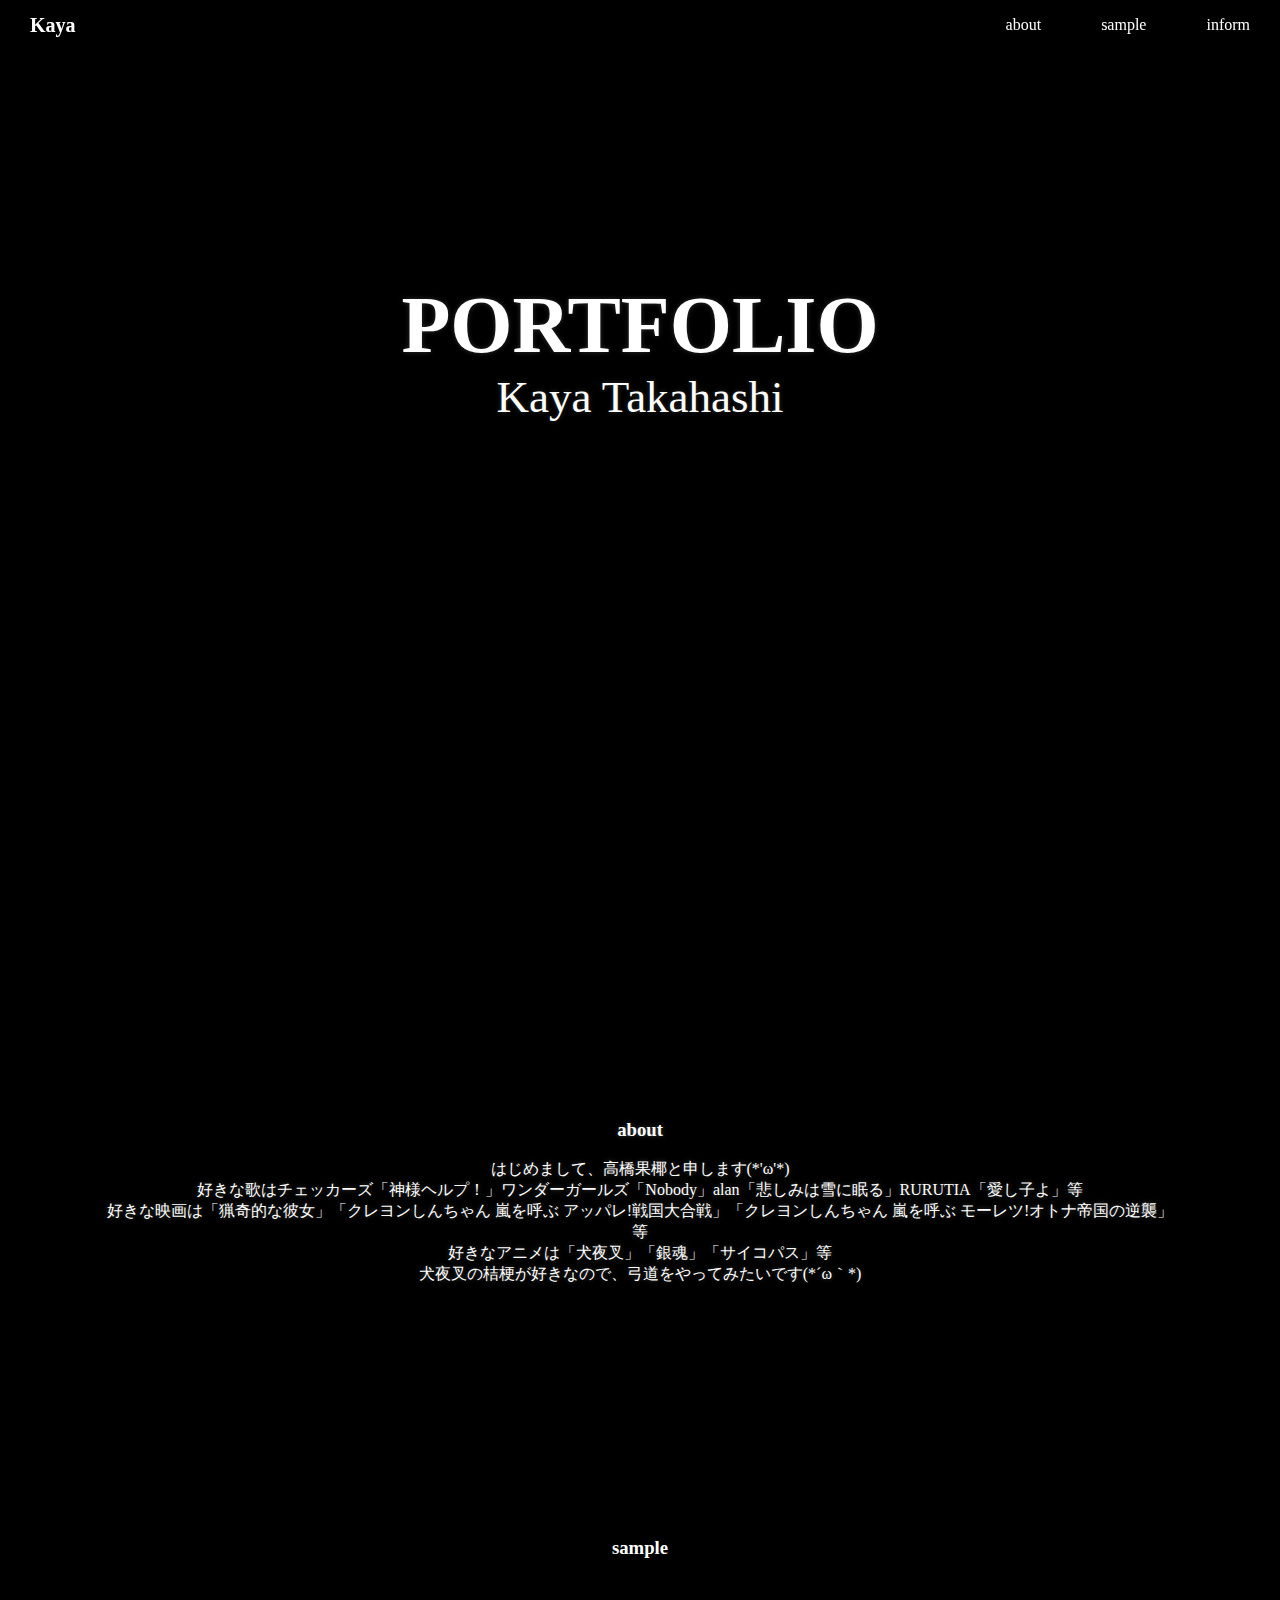
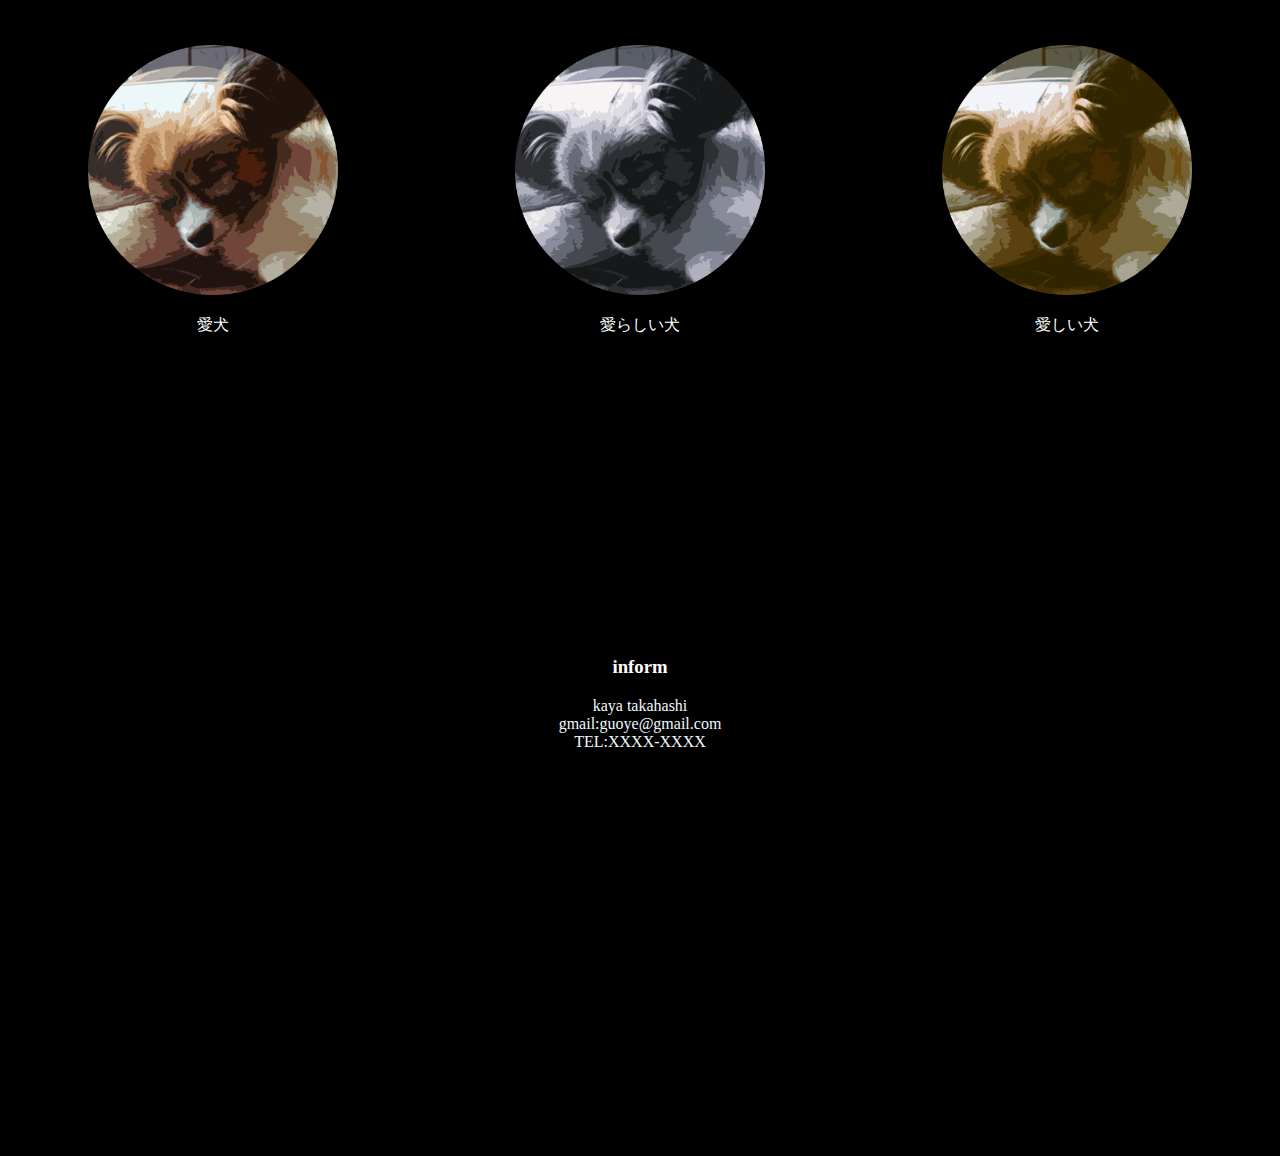
==== index.html @ 06d6407d "自己紹介コミット" ====
<!DOCTYPE html>
<html lang="ja">
<head>
    <meta charset="UTF-8">
    <link rel="stylesheet" href="style.css">
    <title>自己紹介</title>
</head>
<body>
    <header>
        <a href="index.html#hea"><h1>Kaya</h1></a>
        <nav>
            <ul>
                <li><a href="index.html#about">about</a></li>
                <li><a href="samne.html">sample</a></li>
                <li><a href="index.html#inform">inform</a></li>
            </ul>
        </nav>
    </header>
    <section class="wrapper" id="hea">
        <div class="container">
            <div class="content">
                <h2 class="heading">PORTFOLIO</h2>
                <p class="name">Kaya Takahashi</p>
            </div>
        </div>
    </section>
    <section class="wrapper-one">
            <div class="content-item">
            </div>
            <a id="about"><div class="text"></a>
                <h3>about</h3>
                <p>はじめまして、高橋果椰と申します(*'ω'*)
                <br>好きな歌はチェッカーズ「神様ヘルプ！」ワンダーガールズ「Nobody」alan「悲しみは雪に眠る」RURUTIA「愛し子よ」等
                <br>好きな映画は「猟奇的な彼女」「クレヨンしんちゃん 嵐を呼ぶ アッパレ!戦国大合戦」「クレヨンしんちゃん 嵐を呼ぶ モーレツ!オトナ帝国の逆襲」等
                <br>好きなアニメは「犬夜叉」「銀魂」「サイコパス」等
                <br>犬夜叉の桔梗が好きなので、弓道をやってみたいです(*´ω｀*)</p>
            </div>
    </section>
    <section class="wrapp">
           <h3>sample</h3>
            <div class="conte">
                <h2 class="heading">sample</h2>
                <div class="list">
                    <div class="list-item">
                        <a href="samne.html#sam"><img class="toto" src="icontoto.png" class="image"></a>
                        <a href="samne.html#sam"><p class="tex">愛犬</p></a>
                    </div>
                    <div class="list-item">
                        <a href="samne.html#bana"><img class="toto" src="icontoto2.png" class="image"></a>
                        <a href="samne.html#bana"><p class="tex">愛らしい犬</p></a>
                    </div>
                    <div class="list-item">
                        <a href="samne.html#logo"><img class="toto" src="icontoto3.png" class="image"></a>
                        <a href="samne.html#logo"><p class="tex">愛しい犬</p></a>
                    </div>
                </div>
            </div>
    </section>
    <section class="wrapper-two">
        <a><div class="informtext"></a>
            <h3 id="inform">inform</h3>
            <p class="informtext">kaya takahashi<br>gmail:guoye@gmail.com<br>TEL:XXXX-XXXX</p>
        </div>
</section>
</body>
---- style.css ----
html {
    margin: 0;
    font-family: 'Vollkorn', serif;
}

body {
    margin: 0;
    padding: 0;
}

/*2*/
#samneheader {
    width: 100%;
    background-color: rgba(22, 22, 22, 0.735);
    color: white;
    display: flex;
    align-items: center;
    justify-content: space-between;
    padding: 0 30px;
    position: fixed; /* 固定 */
    z-index: 10;
}

header {
    width: 100%;
    background-color: rgba(0, 0, 0, 0.815);
    color: white;
    display: flex;
    align-items: center;
    justify-content: space-between;
    padding: 0 30px;
    position: fixed; /* 固定 */
    z-index: 10;
}

.text {
    color: white;
    position: relative;
    top: 200px;
    text-shadow: 0px 0px 5px #444444;
}

h1 {
    font-size: 20px;
}

h2 {
    font-size: 80px;
    margin: 0;
}

h3 {
    color: white;
    text-align: center;
}

h4 {
    color: white;
    text-align: center;
    padding-top: 80px;
    margin-top: -0px;
    margin-bottom: 15px;
    font-size: 30px;
}

h5 {
    color: aliceblue;
    text-align: center;
    font-size: 15px;
    margin-top: 0px;
}

h6 {
    color: white;
    text-align: center;
    padding-top: 0px;
    margin-top: -0px;
    margin-bottom: 15px;
    font-size: 30px;
}

.banatext {
    margin-top: 50px;
}


.sample {
    width: 30%;
    display :block;
    margin: 0 auto;
    margin-bottom: 30px;
    box-shadow: 0 0 20px rgba(255, 255, 255, 0.381);
}

.name {
    font-size: 50px;
    margin: 0;
}

ul {
    list-style: none;
    display: flex;
    padding: 5 30px;
    margin-right: 30px;
}

li {
    padding: 0 30px;
}
.toto {
    width: 250px;
}

/* ↓ヘッダー　*/

.name {
    font-size: 45px;
    margin: 0;
}

.heading {
    margin: 0;
}

.container {
    height: 100%;
    background-image: url(sergey-pesterev-GYIxdUFEkX8-unsplash.jpg);
    background-size: cover;
}

.content {
    text-align: center;
    color: white;
    text-shadow: 0px 0px 5px #313131;
    position: relative;
    top: 280px;
}

.wrapper {
    height: 800px;
}

/* ↓about */
body {
    background-color: #000000;
}

.text {
    text-align: center;
    height: 350px;
}

/* container */
.wrapp{
    width:100%;
    height: 700px;
}
.wrapp .contai{
    max-width:1000px;
    margin:0px auto;
    padding:80px 0px;
}

/* content */
.wrapp .conte .heading{
    margin:0px 0px 40px 0px;
    font-size: 24px;
    font-weight: normal;
    text-align: center;
}
@media (min-width: 992px) {
    .wrapp .conte .list {
        display: flex;
        align-items: center;
        justify-content: center;
    }
}
.wrapp .conte .list-item {
    margin:50px 0px;
    padding:0px 0px;
    text-align:center;
}
@media (min-width: 992px) {
    .wrapp .conte .list-item {
        margin:0px;
        width:calc(100% / 3);
    }

@media (min-width: 992px) {
        .wrapper-two .informtext .inform{
            margin: 50px;

        }
        }    

.wrapp .conte .list-item .image{
    display:block;
    width:100%;
    max-width:300px;
    margin:0px auto 20px auto;
    border-radius:100%;
}

.wrapp .conte .list-item .text{
    line-height:1.8rem;
    font-size:　80px;
    color:#666666;
}

.conte {
    text-align: center;
}

.wrapper-one {
    padding: 100px;
    padding-bottom: 250px;
}

.informtext {
    color: aliceblue;
    text-align: center;
}

.wrapper-two {
    height: 500px;
}

a:link {
    color: #ffffff;
    text-decoration: none;
   }
   
 a:visited {
    color: #bdb3c6;
    text-decoration: none;
   }

   a:hover {
    text-shadow: 0 0 20px #9500ff;
    text-decoration: none;
   }
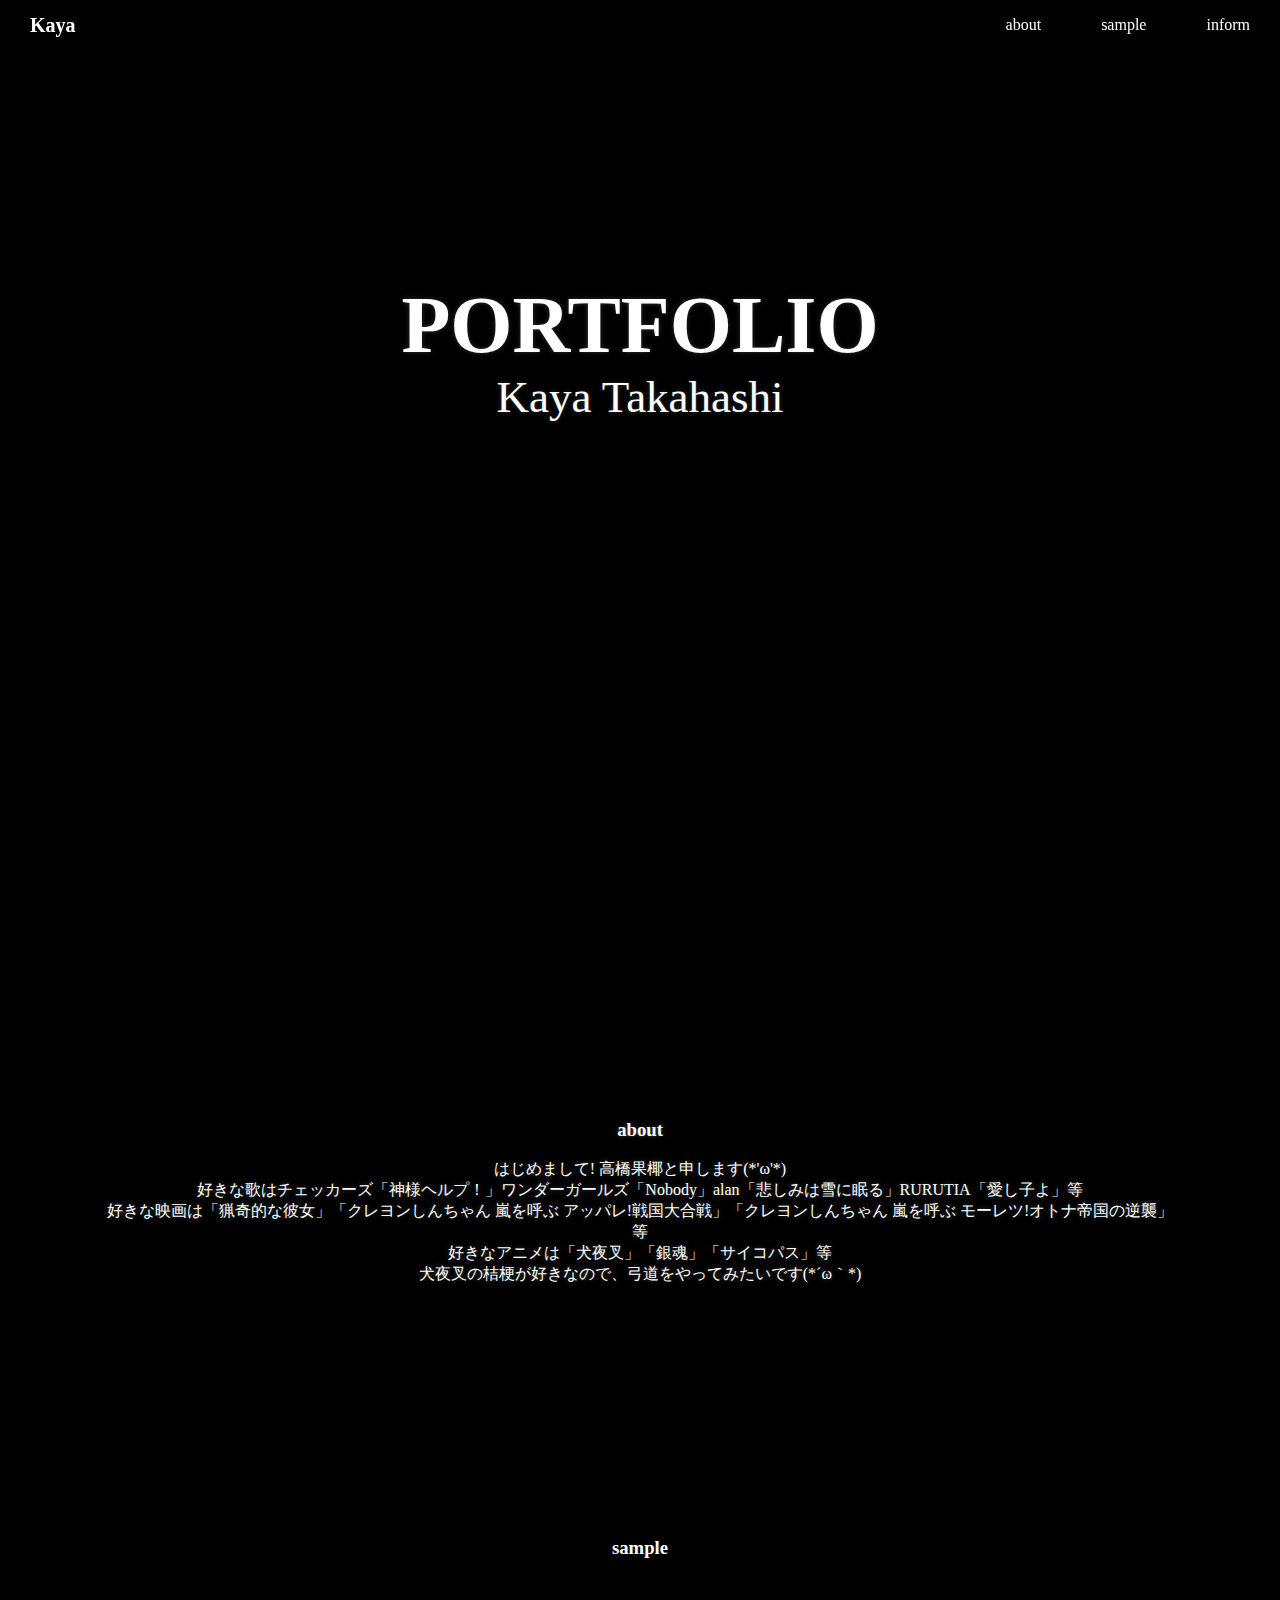
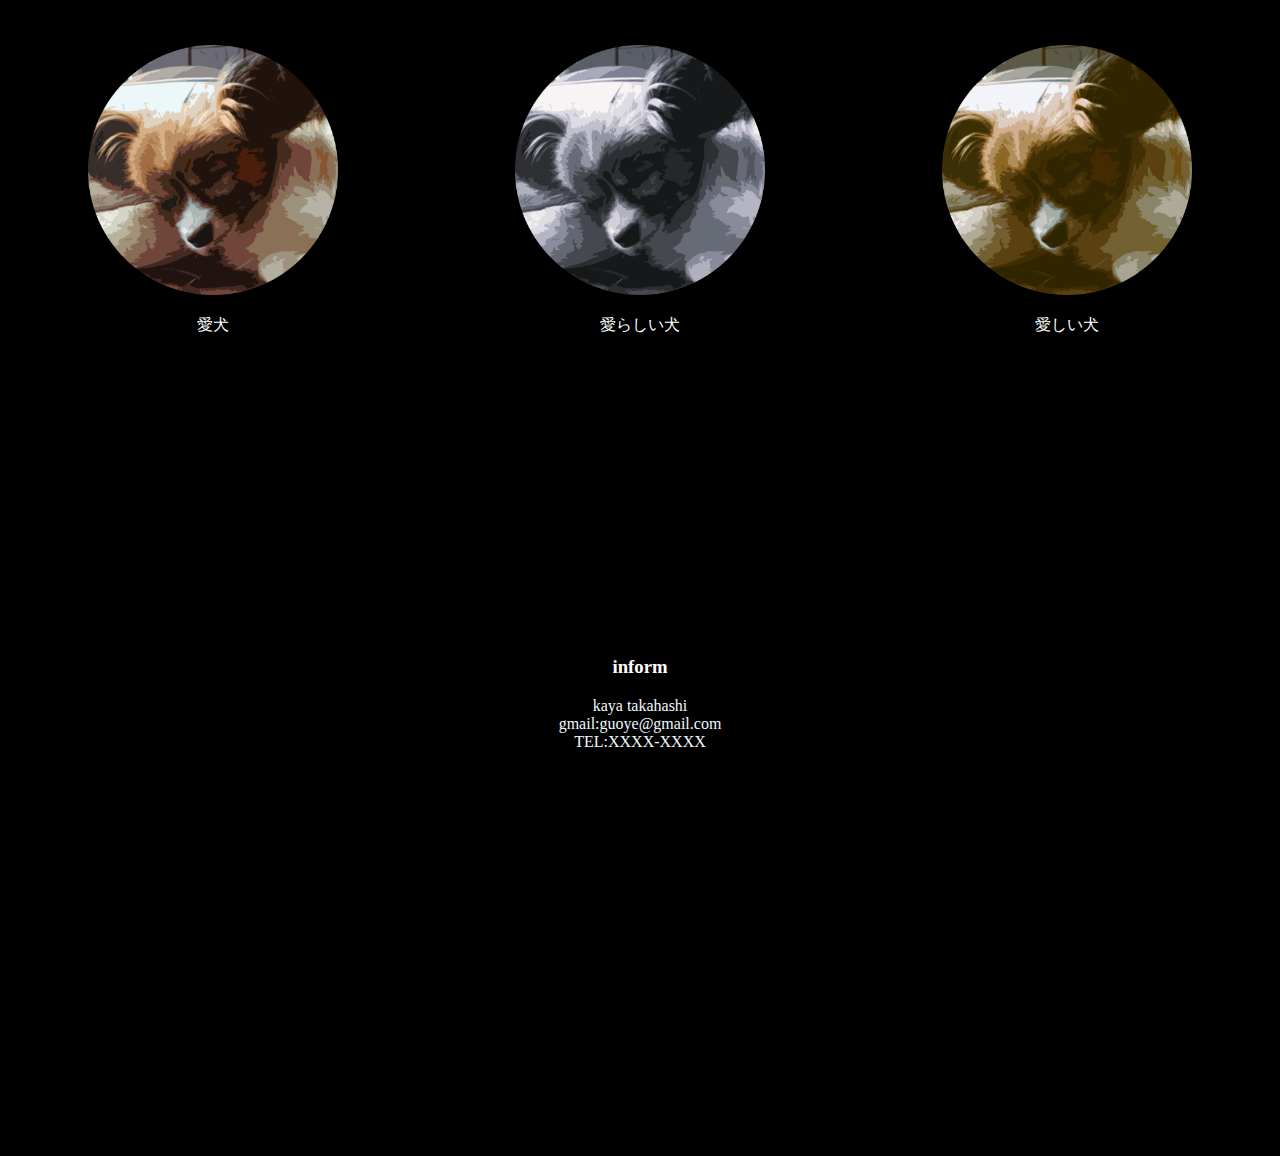
==== commit 2638ca7c: "課題" ====
--- a/index.html
+++ b/index.html
@@ -29,7 +29,7 @@
             </div>
             <a id="about"><div class="text"></a>
                 <h3>about</h3>
-                <p>はじめまして、高橋果椰と申します(*'ω'*)
+                <p>はじめまして! 高橋果椰と申します(*'ω'*)
                 <br>好きな歌はチェッカーズ「神様ヘルプ！」ワンダーガールズ「Nobody」alan「悲しみは雪に眠る」RURUTIA「愛し子よ」等
                 <br>好きな映画は「猟奇的な彼女」「クレヨンしんちゃん 嵐を呼ぶ アッパレ!戦国大合戦」「クレヨンしんちゃん 嵐を呼ぶ モーレツ!オトナ帝国の逆襲」等
                 <br>好きなアニメは「犬夜叉」「銀魂」「サイコパス」等
--- a/style.css
+++ b/style.css
@@ -124,7 +124,7 @@
 
 .container {
     height: 100%;
-    background-image: url(sergey-pesterev-GYIxdUFEkX8-unsplash.jpg);
+    background-image: url(back.jpg);
     background-size: cover;
 }
 
